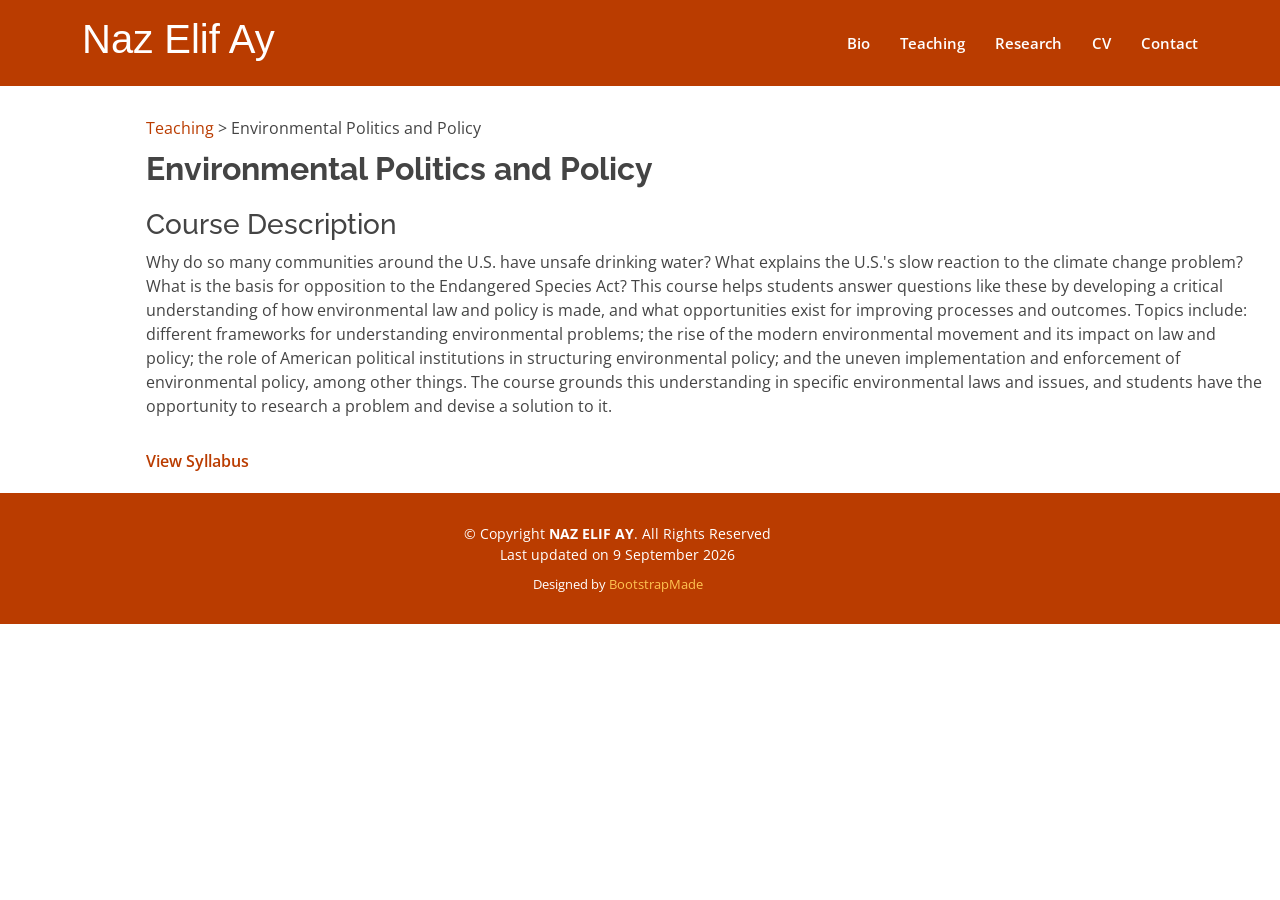
==== teaching/environmental-politics-policy.html @ 3abb6822 "Redesign site with Bio, Teaching, Research, CV, Contact sections Restructure the homepage around a n" ====
<!DOCTYPE html>
<html lang="en">

<head>
  <meta charset="utf-8">
  <meta content="width=device-width, initial-scale=1.0" name="viewport">

  <title>Environmental Politics and Policy | Naz Elif Ay</title>
  <meta content="" name="description">
  <meta content="" name="keywords">

  <!-- Favicons -->
  <link href="../assets/img/favicon.png" rel="icon">
  <link href="../assets/img/apple-touch-icon.png" rel="apple-touch-icon">

  <!-- Google Fonts -->
  <link href="https://fonts.googleapis.com/css?family=Open+Sans:300,300i,400,400i,600,600i,700,700i|Raleway:300,300i,400,400i,500,500i,600,600i,700,700i|Poppins:300,300i,400,400i,500,500i,600,600i,700,700i" rel="stylesheet">

  <!-- Vendor CSS Files -->
  <link href="../assets/vendor/aos/aos.css" rel="stylesheet">
  <link href="../assets/vendor/bootstrap/css/bootstrap.min.css" rel="stylesheet">
  <link href="../assets/vendor/bootstrap-icons/bootstrap-icons.css" rel="stylesheet">
  <link href="../assets/vendor/boxicons/css/boxicons.min.css" rel="stylesheet">
  <link href="../assets/vendor/glightbox/css/glightbox.min.css" rel="stylesheet">
  <link href="../assets/vendor/remixicon/remixicon.css" rel="stylesheet">
  <link href="../assets/vendor/swiper/swiper-bundle.min.css" rel="stylesheet">

  <!-- Template Main CSS File -->
  <link href="../assets/css/style.css" rel="stylesheet">
</head>

<body>

  <!-- ======= Header ======= -->
  <header id="header" class="fixed-top " style="background-color:#BA3C00">
    <div class="container d-flex align-items-center justify-content-lg-between">

      <h1 class="me-auto me-lg-0" style="font-family: 'Helvetica';"><a href="../index.html" style="color:white">Naz Elif Ay</a></h1>

      <nav id="navbar" class="navbar order-last order-lg-0">
        <ul>
          <li><a class="nav-link" href="../index.html#bio">Bio</a></li>
          <li><a class="nav-link" href="../index.html#teaching">Teaching</a></li>
          <li><a class="nav-link" href="../index.html#research">Research</a></li>
          <li><a class="nav-link" href="../index.html#cv">CV</a></li>
          <li><a class="nav-link" href="../index.html#contact">Contact</a></li>
        </ul>
        <i class="bi bi-list mobile-nav-toggle"></i>
      </nav><!-- .navbar -->

    </div>
  </header><!-- End Header -->

<br/><br/>

<br/><br/>

  <main id="main">
    <section class="course-detail">
      <div class="container">

        <p class="teaching-breadcrumb"><a href="../index.html#teaching">Teaching</a> &gt; Environmental Politics and Policy</p>

        <h1>Environmental Politics and Policy</h1>

        <h3>Course Description</h3>
        <p>Why do so many communities around the U.S. have unsafe drinking water? What explains the U.S.'s slow reaction to the climate change problem? What is the basis for opposition to the Endangered Species Act? This course helps students answer questions like these by developing a critical understanding of how environmental law and policy is made, and what opportunities exist for improving processes and outcomes. Topics include: different frameworks for understanding environmental problems; the rise of the modern environmental movement and its impact on law and policy; the role of American political institutions in structuring environmental policy; and the uneven implementation and enforcement of environmental policy, among other things. The course grounds this understanding in specific environmental laws and issues, and students have the opportunity to research a problem and devise a solution to it.</p>

        <a href="../assets/docs/environmental-politics-policy-syllabus.pdf" target="_blank" class="course-syllabus-link">View Syllabus</a>

      </div>
    </section>
  </main><!-- End #main -->

  <!-- ======= Footer ======= -->
  <footer id="footer" style="background-color:#BA3C00;margin-left:-15%;">

    <div class="container align-items-center justify-content-lg-between">
      <div class="copyright">
        &copy; Copyright <strong><span>NAZ ELIF AY</span></strong>. All Rights Reserved
	<br/>
	Last updated on 9 September 2026 </div>
      <div class="credits">
        Designed by <a href="https://bootstrapmade.com/">BootstrapMade</a>
      </div>
    </div>
  </footer><!-- End Footer -->

  <div id="preloader"></div>
  <a href="#" class="back-to-top d-flex align-items-center justify-content-center"><i class="bi bi-arrow-up-short"></i></a>

  <!-- Vendor JS Files -->
  <script src="../assets/vendor/purecounter/purecounter_vanilla.js"></script>
  <script src="../assets/vendor/aos/aos.js"></script>
  <script src="../assets/vendor/bootstrap/js/bootstrap.bundle.min.js"></script>
  <script src="../assets/vendor/glightbox/js/glightbox.min.js"></script>
  <script src="../assets/vendor/isotope-layout/isotope.pkgd.min.js"></script>
  <script src="../assets/vendor/swiper/swiper-bundle.min.js"></script>
  <script src="../assets/vendor/php-email-form/validate.js"></script>

  <!-- Template Main JS File -->
  <script src="../assets/js/main.js"></script>

</body>

</html>
---- assets/css/style.css ----
/**
* Template Name: Gp
* Updated: May 30 2023 with Bootstrap v5.3.0
* Template URL: https://bootstrapmade.com/gp-free-multipurpose-html-bootstrap-template/
* Author: BootstrapMade.com
* License: https://bootstrapmade.com/license/
*/

/*--------------------------------------------------------------
# General
--------------------------------------------------------------*/
body {
  font-family: "Open Sans", sans-serif;
  color: #444444;
   margin-left: 10%;  
}

a {
  color: #ffc451;
  text-decoration: none;
}

a:hover {
  color: #ffd584;
  text-decoration: none;
}

h1,
h2,
h3,
h4,
h5,
h6 {
  font-family: "Raleway", sans-serif;
}

/*--------------------------------------------------------------
# Back to top button
--------------------------------------------------------------*/
.back-to-top {
  position: fixed;
  visibility: hidden;
  opacity: 0;
  right: 15px;
  bottom: 15px;
  z-index: 996;
  background: #ffc451;
  width: 40px;
  height: 40px;
  border-radius: 4px;
  transition: all 0.4s;
}

.back-to-top i {
  font-size: 28px;
  color: #151515;
  line-height: 0;
}

.back-to-top:hover {
  background: #151515;
}

.back-to-top:hover i {
  color: #ffc451;
}

.back-to-top.active {
  visibility: visible;
  opacity: 1;
}

/*--------------------------------------------------------------
# Preloader
--------------------------------------------------------------*/
#preloader {
  position: fixed;
  top: 0;
  left: 0;
  right: 0;
  bottom: 0;
  z-index: 9999;
  overflow: hidden;
  background: #151515;
}

#preloader:before {
  content: "";
  position: fixed;
  top: calc(50% - 0px);
  left: calc(50% - 30px);
  border: 6px solid #ffc451;
  border-top-color: #151515;
  border-bottom-color: #151515;
  border-radius: 50%;
  width: 60px;
  height: 60px;
  animation: animate-preloader 1s linear infinite;
}

@keyframes animate-preloader {
  0% {
    transform: rotate(0deg);
  }

  100% {
    transform: rotate(360deg);
  }
}

/*--------------------------------------------------------------
# Disable aos animation delay on mobile devices
--------------------------------------------------------------*/
@media screen and (max-width: 768px) {
  [data-aos-delay] {
    transition-delay: 0 !important;
  }
}

/*--------------------------------------------------------------
# Header
--------------------------------------------------------------*/
#header {
  transition: all 0.5s;
  z-index: 997;
  padding: 15px 0;
}

#header.header-scrolled,
#header.header-inner-pages {
  background: rgba(0, 0, 0, 0.8);
}

#header .logo {
  font-size: 32px;
  margin: 0;
  padding: 0;
  line-height: 1;
  font-weight: 700;
  letter-spacing: 2px;
  text-transform: uppercase;
}

#header .logo a {
  color: #fff;
}

#header .logo a span {
  color: #ffc451;
}

#header .logo img {
  max-height: 40px;
}

/*--------------------------------------------------------------
#  Get Startet Button
--------------------------------------------------------------*/
.get-started-btn {
  color: #fff;
  border-radius: 4px;
  padding: 7px 25px 8px 25px;
  white-space: nowrap;
  transition: 0.3s;
  font-size: 14px;
  display: inline-block;
  border: 2px solid #ffc451;
}

.get-started-btn:hover {
  background: #ffbb38;
  color: #343a40;
}

@media (max-width: 992px) {
  .get-started-btn {
    padding: 7px 20px 8px 20px;
    margin-right: 15px;
  }
}

/*--------------------------------------------------------------
# Navigation Menu
--------------------------------------------------------------*/
/**
* Desktop Navigation 
*/
.navbar {
  padding: 0;
}

.navbar ul {
  margin: 0;
  padding: 0;
  display: flex;
  list-style: none;
  align-items: center;
}

.navbar li {
  position: relative;
}

.navbar a,
.navbar a:focus {
  display: flex;
  align-items: center;
  justify-content: space-between;
  padding: 10px 0 10px 30px;
  font-size: 15px;
  font-weight: 600;
  color: #fff;
  white-space: nowrap;
  transition: 0.3s;
}

.navbar a i,
.navbar a:focus i {
  font-size: 12px;
  line-height: 0;
  margin-left: 5px;
}

.navbar a:hover,
.navbar .active,
.navbar .active:focus,
.navbar li:hover>a {
  color: #ffc451;
}

.navbar .dropdown ul {
  display: block;
  position: absolute;
  left: 14px;
  top: calc(100% + 30px);
  margin: 0;
  padding: 10px 0;
  z-index: 99;
  opacity: 0;
  visibility: hidden;
  background: #fff;
  box-shadow: 0px 0px 30px rgba(127, 137, 161, 0.25);
  transition: 0.3s;
}

.navbar .dropdown ul li {
  min-width: 200px;
}

.navbar .dropdown ul a {
  padding: 10px 20px;
  font-size: 14px;
  text-transform: none;
  color: #151515;
  font-weight: 400;
}

.navbar .dropdown ul a i {
  font-size: 12px;
}

.navbar .dropdown ul a:hover,
.navbar .dropdown ul .active:hover,
.navbar .dropdown ul li:hover>a {
  background-color: #ffc451;
}

.navbar .dropdown:hover>ul {
  opacity: 1;
  top: 100%;
  visibility: visible;
}

.navbar .dropdown .dropdown ul {
  top: 0;
  left: calc(100% - 30px);
  visibility: hidden;
}

.navbar .dropdown .dropdown:hover>ul {
  opacity: 1;
  top: 0;
  left: 100%;
  visibility: visible;
}

@media (max-width: 1366px) {
  .navbar .dropdown .dropdown ul {
    left: -90%;
  }

  .navbar .dropdown .dropdown:hover>ul {
    left: -100%;
  }
}

/**
* Mobile Navigation 
*/
.mobile-nav-toggle {
  color: #fff;
  font-size: 28px;
  cursor: pointer;
  display: none;
  line-height: 0;
  transition: 0.5s;
}

@media (max-width: 991px) {
  .mobile-nav-toggle {
    display: block;
  }

  .navbar ul {
    display: none;
  }
}

.navbar-mobile {
  position: fixed;
  overflow: hidden;
  top: 0;
  right: 0;
  left: 0;
  bottom: 0;
  background: rgba(0, 0, 0, 0.9);
  transition: 0.3s;
  z-index: 999;
}

.navbar-mobile .mobile-nav-toggle {
  position: absolute;
  top: 15px;
  right: 15px;
}

.navbar-mobile ul {
  display: block;
  position: absolute;
  top: 55px;
  right: 15px;
  bottom: 15px;
  left: 15px;
  padding: 10px 0;
  background-color: #fff;
  overflow-y: auto;
  transition: 0.3s;
}

.navbar-mobile a,
.navbar-mobile a:focus {
  padding: 10px 20px;
  font-size: 15px;
  color: #151515;
}

.navbar-mobile a:hover,
.navbar-mobile .active,
.navbar-mobile li:hover>a {
  color: #151515;
  background-color: #ffc451;
}

.navbar-mobile .getstarted,
.navbar-mobile .getstarted:focus {
  margin: 15px;
}

.navbar-mobile .dropdown ul {
  position: static;
  display: none;
  margin: 10px 20px;
  padding: 10px 0;
  z-index: 99;
  opacity: 1;
  visibility: visible;
  background: #fff;
  box-shadow: 0px 0px 30px rgba(127, 137, 161, 0.25);
}

.navbar-mobile .dropdown ul li {
  min-width: 200px;
}

.navbar-mobile .dropdown ul a {
  padding: 10px 20px;
  color: #151515;
}

.navbar-mobile .dropdown ul a i {
  font-size: 12px;
}

.navbar-mobile .dropdown ul a:hover,
.navbar-mobile .dropdown ul .active:hover,
.navbar-mobile .dropdown ul li:hover>a {
  background-color: #ffc451;
}

.navbar-mobile .dropdown>.dropdown-active {
  display: block;
}

/*--------------------------------------------------------------
# Hero Section
--------------------------------------------------------------*/
#hero {
  width: 100%;
  height: 100vh;
  background: url("../img/hero-bg.jpg") top center;
  background-size: cover;
  position: relative;
}

#hero:before {
  content: "";
  background: rgba(0, 0, 0, 0.6);
  position: absolute;
  bottom: 0;
  top: 0;
  left: 0;
  right: 0;
}

#hero .container {
  position: relative;
  padding-top: 74px;
  text-align: center;
}

#hero h1 {
  margin: 0;
  font-size: 56px;
  font-weight: 700;
  line-height: 64px;
  color: #fff;
  font-family: "Poppins", sans-serif;
}

#hero h1 span {
  color: #ffc451;
}

#hero h2 {
  color: rgba(255, 255, 255, 0.9);
  margin: 10px 0 0 0;
  font-size: 24px;
}

#hero .icon-box {
  padding: 30px 20px;
  transition: ease-in-out 0.3s;
  border: 1px solid rgba(255, 255, 255, 0.3);
  height: 100%;
  text-align: center;
}

#hero .icon-box i {
  font-size: 32px;
  line-height: 1;
  color: #ffc451;
}

#hero .icon-box h3 {
  font-weight: 700;
  margin: 10px 0 0 0;
  padding: 0;
  line-height: 1;
  font-size: 20px;
  line-height: 26px;
}

#hero .icon-box h3 a {
  color: #fff;
  transition: ease-in-out 0.3s;
}

#hero .icon-box h3 a:hover {
  color: #ffc451;
}

#hero .icon-box:hover {
  border-color: #ffc451;
}

@media (min-width: 1024px) {
  #hero {
    background-attachment: fixed;
  }
}

@media (max-width: 768px) {
  #hero {
    height: auto;
  }

  #hero h1 {
    font-size: 28px;
    line-height: 36px;
  }

  #hero h2 {
    font-size: 20px;
    line-height: 24px;
  }
}

/*--------------------------------------------------------------
# Sections General
--------------------------------------------------------------*/
section {
  padding: 20px 0;
  overflow: hidden;
}

.section-title {
  padding-bottom: 40px;
}

.section-title h2 {
  font-size: 14px;
  font-weight: 500;
  padding: 0;
  line-height: 1px;
  margin: 0 0 5px 0;
  letter-spacing: 2px;
  text-transform: uppercase;
  color: #aaaaaa;
  font-family: "Poppins", sans-serif;
}

.section-title h2::after {
  content: "";
  width: 120px;
  height: 1px;
  display: inline-block;
  background: #ffde9e;
  margin: 4px 10px;
}

.section-title p {
  margin: 0;
  margin: 0;
  font-size: 36px;
  font-weight: 700;
  text-transform: uppercase;
  font-family: "Poppins", sans-serif;
  color: #151515;
}

/*--------------------------------------------------------------
# About
--------------------------------------------------------------*/
.about .content h3 {
  font-weight: 700;
  font-size: 28px;
  font-family: "Poppins", sans-serif;
}

.about .content ul {
  list-style: none;
  padding: 0;
}

.about .content ul li {
  padding: 0 0 8px 26px;
  position: relative;
}

.about .content ul i {
  position: absolute;
  font-size: 20px;
  left: 0;
  top: -3px;
  color: #ffc451;
}

.about .content p:last-child {
  margin-bottom: 0;
}

/*--------------------------------------------------------------
# Clients
--------------------------------------------------------------*/
.clients {
  padding-top: 20px;
}

.clients .swiper-slide img {
  opacity: 0.5;
  transition: 0.3s;
  filter: grayscale(100);
}

.clients .swiper-slide img:hover {
  filter: none;
  opacity: 1;
}

.clients .swiper-pagination {
  margin-top: 20px;
  position: relative;
}

.clients .swiper-pagination .swiper-pagination-bullet {
  width: 12px;
  height: 12px;
  background-color: #fff;
  opacity: 1;
  background-color: #ddd;
}

.clients .swiper-pagination .swiper-pagination-bullet-active {
  background-color: #ffc451;
}

/*--------------------------------------------------------------
# Features
--------------------------------------------------------------*/
.features {
  padding-top: 20px;
}

.features .icon-box {
  padding-left: 15px;
}

.features .icon-box h4 {
  font-size: 20px;
  font-weight: 700;
  margin: 5px 0 10px 60px;
}

.features .icon-box i {
  font-size: 48px;
  float: left;
  color: #ffc451;
}

.features .icon-box p {
  font-size: 15px;
  color: #848484;
  margin-left: 60px;
}

.features .image {
  background-position: center center;
  background-repeat: no-repeat;
  background-size: cover;
  min-height: 400px;
}

/*--------------------------------------------------------------
# Services
--------------------------------------------------------------*/
.services .icon-box {
  text-align: center;
  border: 1px solid #ebebeb;
  padding: 80px 20px;
  transition: all ease-in-out 0.3s;
  background: #fff;
}

.services .icon-box .icon {
  margin: 0 auto;
  width: 64px;
  height: 64px;
  background: #ffc451;
  border-radius: 4px;
  display: flex;
  align-items: center;
  justify-content: center;
  margin-bottom: 20px;
  transition: 0.3s;
}

.services .icon-box .icon i {
  color: #151515;
  font-size: 28px;
  transition: ease-in-out 0.3s;
}

.services .icon-box h4 {
  font-weight: 700;
  margin-bottom: 15px;
  font-size: 24px;
}

.services .icon-box h4 a {
  color: #151515;
  transition: ease-in-out 0.3s;
}

.services .icon-box h4 a:hover {
  color: #ffc451;
}

.services .icon-box p {
  line-height: 24px;
  font-size: 14px;
  margin-bottom: 0;
}

.services .icon-box:hover {
  border-color: #fff;
  box-shadow: 0px 0 25px 0 rgba(0, 0, 0, 0.1);
  transform: translateY(-10px);
}

/*--------------------------------------------------------------
# Cta
--------------------------------------------------------------*/
.cta {
  background: linear-gradient(rgba(2, 2, 2, 0.5), rgba(0, 0, 0, 0.5)), url("../img/cta-bg.jpg") fixed center center;
  background-size: cover;
  padding: 60px 0;
}

.cta h3 {
  color: #fff;
  font-size: 28px;
  font-weight: 700;
}

.cta p {
  color: #fff;
}

.cta .cta-btn {
  font-family: "Raleway", sans-serif;
  font-weight: 600;
  font-size: 16px;
  letter-spacing: 1px;
  display: inline-block;
  padding: 8px 28px;
  border-radius: 4px;
  transition: 0.5s;
  margin-top: 10px;
  border: 2px solid #fff;
  color: #fff;
}

.cta .cta-btn:hover {
  background: #ffc451;
  border-color: #ffc451;
  color: #151515;
}

/*--------------------------------------------------------------
# Portfolio
--------------------------------------------------------------*/
.portfolio .portfolio-item {
  margin-bottom: 30px;
}

.portfolio #portfolio-flters {
  padding: 0;
  margin: 0 auto 20px auto;
  list-style: none;
  text-align: center;
}

.portfolio #portfolio-flters li {
  cursor: pointer;
  display: inline-block;
  padding: 8px 15px 10px 15px;
  font-size: 14px;
  font-weight: 600;
  line-height: 1;
  text-transform: uppercase;
  color: #444444;
  margin-bottom: 5px;
  transition: all 0.3s ease-in-out;
  border-radius: 3px;
}

.portfolio #portfolio-flters li:hover,
.portfolio #portfolio-flters li.filter-active {
  color: #151515;
  background: #ffc451;
}

.portfolio #portfolio-flters li:last-child {
  margin-right: 0;
}

.portfolio .portfolio-wrap {
  transition: 0.3s;
  position: relative;
  overflow: hidden;
  z-index: 1;
  background: rgba(21, 21, 21, 0.6);
}

.portfolio .portfolio-wrap::before {
  content: "";
  background: rgba(21, 21, 21, 0.6);
  position: absolute;
  left: 0;
  right: 0;
  top: 0;
  bottom: 0;
  transition: all ease-in-out 0.3s;
  z-index: 2;
  opacity: 0;
}

.portfolio .portfolio-wrap img {
  transition: all ease-in-out 0.3s;
}

.portfolio .portfolio-wrap .portfolio-info {
  opacity: 0;
  position: absolute;
  top: 0;
  left: 0;
  right: 0;
  bottom: 0;
  z-index: 3;
  transition: all ease-in-out 0.3s;
  display: flex;
  flex-direction: column;
  justify-content: flex-end;
  align-items: flex-start;
  padding: 20px;
}

.portfolio .portfolio-wrap .portfolio-info h4 {
  font-size: 20px;
  color: #fff;
  font-weight: 600;
}

.portfolio .portfolio-wrap .portfolio-info p {
  color: rgba(255, 255, 255, 0.7);
  font-size: 14px;
  text-transform: uppercase;
  padding: 0;
  margin: 0;
  font-style: italic;
}

.portfolio .portfolio-wrap .portfolio-links {
  text-align: center;
  z-index: 4;
}

.portfolio .portfolio-wrap .portfolio-links a {
  color: #fff;
  margin: 0 5px 0 0;
  font-size: 28px;
  display: inline-block;
  transition: 0.3s;
}

.portfolio .portfolio-wrap .portfolio-links a:hover {
  color: #ffc451;
}

.portfolio .portfolio-wrap:hover::before {
  opacity: 1;
}

.portfolio .portfolio-wrap:hover img {
  transform: scale(1.2);
}

.portfolio .portfolio-wrap:hover .portfolio-info {
  opacity: 1;
}

/*--------------------------------------------------------------
# Portfolio Details
--------------------------------------------------------------*/
.portfolio-details {
  padding-top: 40px;
}

.portfolio-details .portfolio-details-slider img {
  width: 100%;
}

.portfolio-details .portfolio-details-slider .swiper-pagination {
  margin-top: 20px;
  position: relative;
}

.portfolio-details .portfolio-details-slider .swiper-pagination .swiper-pagination-bullet {
  width: 12px;
  height: 12px;
  background-color: #fff;
  opacity: 1;
  border: 1px solid #ffc451;
}

.portfolio-details .portfolio-details-slider .swiper-pagination .swiper-pagination-bullet-active {
  background-color: #ffc451;
}

.portfolio-details .portfolio-info {
  padding: 30px;
  box-shadow: 0px 0 30px rgba(21, 21, 21, 0.08);
}

.portfolio-details .portfolio-info h3 {
  font-size: 22px;
  font-weight: 700;
  margin-bottom: 20px;
  padding-bottom: 20px;
  border-bottom: 1px solid #eee;
}

.portfolio-details .portfolio-info ul {
  list-style: none;
  padding: 0;
  font-size: 15px;
}

.portfolio-details .portfolio-info ul li+li {
  margin-top: 10px;
}

.portfolio-details .portfolio-description {
  padding-top: 30px;
}

.portfolio-details .portfolio-description h2 {
  font-size: 26px;
  font-weight: 700;
  margin-bottom: 20px;
}

.portfolio-details .portfolio-description p {
  padding: 0;
}

/*--------------------------------------------------------------
# Counts
--------------------------------------------------------------*/
.counts .content {
  padding: 30px 0;
}

.counts .content h3 {
  font-weight: 700;
  font-size: 34px;
  color: #151515;
}

.counts .content p {
  margin-bottom: 0;
}

.counts .content .count-box {
  padding: 20px 0;
  width: 100%;
}

.counts .content .count-box i {
  display: block;
  font-size: 36px;
  color: #ffc451;
  float: left;
}

.counts .content .count-box span {
  font-size: 36px;
  line-height: 30px;
  display: block;
  font-weight: 700;
  color: #151515;
  margin-left: 50px;
}

.counts .content .count-box p {
  padding: 15px 0 0 0;
  margin: 0 0 0 50px;
  font-family: "Raleway", sans-serif;
  font-size: 14px;
  color: #3b3b3b;
}

.counts .content .count-box a {
  font-weight: 600;
  display: block;
  margin-top: 20px;
  color: #3b3b3b;
  font-size: 15px;
  font-family: "Poppins", sans-serif;
  transition: ease-in-out 0.3s;
}

.counts .content .count-box a:hover {
  color: #626262;
}

.counts .image {
  background: url("../img/counts-img.jpg") center center no-repeat;
  background-size: cover;
  min-height: 400px;
}

@media (max-width: 991px) {
  .counts .image {
    text-align: center;
  }

  .counts .image img {
    max-width: 80%;
  }
}

@media (max-width: 667px) {
  .counts .image img {
    max-width: 100%;
  }
}

/*--------------------------------------------------------------
# Testimonials
--------------------------------------------------------------*/
.testimonials {
  padding: 80px 0;
  background: url("../img/testimonials-bg.jpg") no-repeat;
  background-position: center center;
  background-size: cover;
  position: relative;
}

.testimonials::before {
  content: "";
  position: absolute;
  left: 0;
  right: 0;
  top: 0;
  bottom: 0;
  background: rgba(0, 0, 0, 0.7);
}

.testimonials .section-header {
  margin-bottom: 40px;
}

.testimonials .testimonials-carousel,
.testimonials .testimonials-slider {
  overflow: hidden;
}

.testimonials .testimonial-item {
  text-align: center;
  color: #fff;
}

.testimonials .testimonial-item .testimonial-img {
  width: 100px;
  border-radius: 50%;
  border: 6px solid rgba(255, 255, 255, 0.15);
  margin: 0 auto;
}

.testimonials .testimonial-item h3 {
  font-size: 20px;
  font-weight: bold;
  margin: 10px 0 5px 0;
  color: #fff;
}

.testimonials .testimonial-item h4 {
  font-size: 14px;
  color: #ddd;
  margin: 0 0 15px 0;
}

.testimonials .testimonial-item .quote-icon-left,
.testimonials .testimonial-item .quote-icon-right {
  color: rgba(255, 255, 255, 0.6);
  font-size: 26px;
}

.testimonials .testimonial-item .quote-icon-left {
  display: inline-block;
  left: -5px;
  position: relative;
}

.testimonials .testimonial-item .quote-icon-right {
  display: inline-block;
  right: -5px;
  position: relative;
  top: 10px;
}

.testimonials .testimonial-item p {
  font-style: italic;
  margin: 0 auto 15px auto;
  color: #eee;
}

.testimonials .swiper-pagination {
  margin-top: 20px;
  position: relative;
}

.testimonials .swiper-pagination .swiper-pagination-bullet {
  width: 12px;
  height: 12px;
  background-color: rgba(255, 255, 255, 0.4);
  opacity: 0.5;
}

.testimonials .swiper-pagination .swiper-pagination-bullet-active {
  background-color: #ffc451;
  opacity: 1;
}

@media (min-width: 1024px) {
  .testimonials {
    background-attachment: fixed;
  }
}

@media (min-width: 992px) {
  .testimonials .testimonial-item p {
    width: 80%;
  }
}

/*--------------------------------------------------------------
# Team
--------------------------------------------------------------*/
.team {
  background: #fff;
  padding: 60px 0;
}

.team .member {
  margin-bottom: 20px;
  overflow: hidden;
  border-radius: 5px;
  background: #fff;
  box-shadow: 0px 2px 15px rgba(0, 0, 0, 0.1);
}

.team .member .member-img {
  position: relative;
  overflow: hidden;
}

.team .member .social {
  position: absolute;
  left: 0;
  bottom: 30px;
  right: 0;
  opacity: 0;
  transition: ease-in-out 0.3s;
  text-align: center;
}

.team .member .social a {
  transition: color 0.3s;
  color: #151515;
  margin: 0 3px;
  border-radius: 4px;
  width: 36px;
  height: 36px;
  background: rgba(255, 255, 255, 0.8);
  transition: ease-in-out 0.3s;
  color: #484848;
  display: inline-flex;
  justify-content: center;
  align-items: center;
}

.team .member .social a:hover {
  color: #151515;
  background: #ffc451;
}

.team .member .social i {
  font-size: 18px;
  line-height: 0;
}

.team .member .member-info {
  padding: 25px 15px;
}

.team .member .member-info h4 {
  font-weight: 700;
  margin-bottom: 5px;
  font-size: 18px;
  color: #151515;
}

.team .member .member-info span {
  display: block;
  font-size: 13px;
  font-weight: 400;
  color: #aaaaaa;
}

.team .member .member-info p {
  font-style: italic;
  font-size: 14px;
  line-height: 26px;
  color: #777777;
}

.team .member:hover .social {
  opacity: 1;
  bottom: 15px;
}

/*--------------------------------------------------------------
# Contact
--------------------------------------------------------------*/
.contact .info {
  width: 100%;
  background: #fff;
}

.contact .info i {
  font-size: 20px;
  background: #ffc451;
  color: #151515;
  float: left;
  width: 44px;
  height: 44px;
  display: flex;
  justify-content: center;
  align-items: center;
  border-radius: 4px;
  transition: all 0.3s ease-in-out;
}

.contact .info h4 {
  padding: 0 0 0 60px;
  font-size: 22px;
  font-weight: 600;
  margin-bottom: 5px;
  color: #151515;
}

.contact .info p {
  padding: 0 0 0 60px;
  margin-bottom: 0;
  font-size: 14px;
  color: #484848;
}

.contact .info .email,
.contact .info .phone {
  margin-top: 40px;
}

.contact .php-email-form {
  width: 100%;
  background: #fff;
}

.contact .php-email-form .form-group {
  padding-bottom: 8px;
}

.contact .php-email-form .error-message {
  display: none;
  color: #fff;
  background: #ed3c0d;
  text-align: left;
  padding: 15px;
  font-weight: 600;
}

.contact .php-email-form .error-message br+br {
  margin-top: 25px;
}

.contact .php-email-form .sent-message {
  display: none;
  color: #fff;
  background: #18d26e;
  text-align: center;
  padding: 15px;
  font-weight: 600;
}

.contact .php-email-form .loading {
  display: none;
  background: #fff;
  text-align: center;
  padding: 15px;
}

.contact .php-email-form .loading:before {
  content: "";
  display: inline-block;
  border-radius: 50%;
  width: 24px;
  height: 24px;
  margin: 0 10px -6px 0;
  border: 3px solid #18d26e;
  border-top-color: #eee;
  animation: animate-loading 1s linear infinite;
}

.contact .php-email-form input,
.contact .php-email-form textarea {
  border-radius: 0;
  box-shadow: none;
  font-size: 14px;
  border-radius: 4px;
}

.contact .php-email-form input:focus,
.contact .php-email-form textarea:focus {
  border-color: #ffc451;
}

.contact .php-email-form input {
  height: 44px;
}

.contact .php-email-form textarea {
  padding: 10px 12px;
}

.contact .php-email-form button[type=submit] {
  background: #ffc451;
  border: 0;
  padding: 10px 24px;
  color: #151515;
  transition: 0.4s;
  border-radius: 4px;
}

.contact .php-email-form button[type=submit]:hover {
  background: #ffcd6b;
}

@keyframes animate-loading {
  0% {
    transform: rotate(0deg);
  }

  100% {
    transform: rotate(360deg);
  }
}

/*--------------------------------------------------------------
# Breadcrumbs
--------------------------------------------------------------*/
.breadcrumbs {
  padding: 15px 0;
  background: whitesmoke;
  min-height: 40px;
  margin-top: 74px;
}

.breadcrumbs h2 {
  font-size: 28px;
  font-weight: 400;
}

.breadcrumbs ol {
  display: flex;
  flex-wrap: wrap;
  list-style: none;
  padding: 0;
  margin: 0;
}

.breadcrumbs ol li+li {
  padding-left: 10px;
}

.breadcrumbs ol li+li::before {
  display: inline-block;
  padding-right: 10px;
  color: #2f2f2f;
  content: "/";
}

@media (max-width: 992px) {
  .breadcrumbs {
    margin-top: 68px;
  }

  .breadcrumbs .d-flex {
    display: block !important;
  }

  .breadcrumbs ol {
    display: block;
  }

  .breadcrumbs ol li {
    display: inline-block;
  }
}

/*--------------------------------------------------------------
# Footer
--------------------------------------------------------------*/
#footer {
  background: black;
  padding: 0 0 30px 0;
  color: #fff;
  font-size: 14px;
}

#footer .footer-top {
  background: #151515;
  border-bottom: 1px solid #222222;
  padding: 60px 0 30px 0;
}

#footer .footer-top .footer-info {
  margin-bottom: 30px;
}

#footer .footer-top .footer-info h3 {
  font-size: 28px;
  margin: 0 0 20px 0;
  padding: 2px 0 2px 0;
  line-height: 1;
  font-weight: 700;
  text-transform: uppercase;
}

#footer .footer-top .footer-info h3 span {
  color: #ffc451;
}

#footer .footer-top .footer-info p {
  font-size: 14px;
  line-height: 24px;
  margin-bottom: 0;
  font-family: "Raleway", sans-serif;
  color: #fff;
}

#footer .footer-top .social-links a {
  font-size: 18px;
  display: inline-block;
  background: #292929;
  color: #fff;
  line-height: 1;
  padding: 8px 0;
  margin-right: 4px;
  border-radius: 4px;
  text-align: center;
  width: 36px;
  height: 36px;
  transition: 0.3s;
}

#footer .footer-top .social-links a:hover {
  background: #ffc451;
  color: #151515;
  text-decoration: none;
}

#footer .footer-top h4 {
  font-size: 16px;
  font-weight: 600;
  color: #fff;
  position: relative;
  padding-bottom: 12px;
}

#footer .footer-top .footer-links {
  margin-bottom: 30px;
}

#footer .footer-top .footer-links ul {
  list-style: none;
  padding: 0;
  margin: 0;
}

#footer .footer-top .footer-links ul i {
  padding-right: 2px;
  color: #ffc451;
  font-size: 18px;
  line-height: 1;
}

#footer .footer-top .footer-links ul li {
  padding: 10px 0;
  display: flex;
  align-items: center;
}

#footer .footer-top .footer-links ul li:first-child {
  padding-top: 0;
}

#footer .footer-top .footer-links ul a {
  color: #fff;
  transition: 0.3s;
  display: inline-block;
  line-height: 1;
}

#footer .footer-top .footer-links ul a:hover {
  color: #ffc451;
}

#footer .footer-top .footer-newsletter form {
  margin-top: 30px;
  background: #fff;
  padding: 6px 10px;
  position: relative;
  border-radius: 4px;
}

#footer .footer-top .footer-newsletter form input[type=email] {
  border: 0;
  padding: 4px;
  width: calc(100% - 110px);
}

#footer .footer-top .footer-newsletter form input[type=submit] {
  position: absolute;
  top: 0;
  right: -2px;
  bottom: 0;
  border: 0;
  background: none;
  font-size: 16px;
  padding: 0 20px;
  background: #ffc451;
  color: #151515;
  transition: 0.3s;
  border-radius: 0 4px 4px 0;
}

#footer .footer-top .footer-newsletter form input[type=submit]:hover {
  background: #ffcd6b;
}

#footer .copyright {
  text-align: center;
  padding-top: 30px;
}

#footer .credits {
  padding-top: 10px;
  text-align: center;
  font-size: 13px;
  color: #fff;
}

/*--------------------------------------------------------------
# Welcome heading
--------------------------------------------------------------*/
.welcome-heading {
  text-align: left;
  margin-bottom: 20px;
}

.welcome-heading h1 {
  font-size: 42px;
  font-weight: 700;
  margin: 0;
}

/*--------------------------------------------------------------
# Bio section
--------------------------------------------------------------*/
.bio-photo-col {
  text-align: center;
  margin-bottom: 30px;
}

.bio-photo {
  width: 100%;
  max-width: 220px;
  aspect-ratio: 3 / 4;
  object-fit: cover;
  border-radius: 6px;
  margin-bottom: 18px;
}

.bio-name {
  font-weight: 700;
  font-size: 24px;
  margin-bottom: 4px;
  color: #151515;
}

.bio-title {
  font-weight: 700;
  color: #555555;
  margin-bottom: 2px;
}

.bio-sub {
  color: #555555;
  margin-bottom: 2px;
}

/*--------------------------------------------------------------
# Teaching section
--------------------------------------------------------------*/
.course-card {
  display: block;
  width: 100%;
  text-decoration: none;
  color: #151515;
  margin-bottom: 30px;
}

.course-card:hover {
  color: #BA3C00;
}

.course-card:hover h3 {
  color: #BA3C00;
}

.course-photo-placeholder {
  width: 100%;
  aspect-ratio: 4 / 3;
  background: #f5f5f5;
  border: 1px dashed #cccccc;
  border-radius: 6px;
  display: flex;
  align-items: center;
  justify-content: center;
  text-align: center;
  color: #999999;
  font-size: 13px;
  padding: 10px;
  margin-bottom: 12px;
}

.course-card-photo {
  width: 100%;
  aspect-ratio: 4 / 3;
  object-fit: cover;
  border-radius: 6px;
  margin-bottom: 12px;
}

.course-card h3 {
  font-size: 15px;
  font-weight: 700;
  text-transform: uppercase;
  margin-bottom: 6px;
  font-family: "Raleway", sans-serif;
}

.course-meta {
  font-size: 14px;
  color: #555555;
  margin-bottom: 2px;
}

/*--------------------------------------------------------------
# Teaching course detail pages
--------------------------------------------------------------*/
.teaching-breadcrumb {
  font-size: 16px;
  margin-bottom: 10px;
}

.teaching-breadcrumb a {
  color: #BA3C00;
  text-decoration: none;
}

.teaching-breadcrumb a:hover {
  text-decoration: underline;
}

.course-detail h1 {
  font-size: 32px;
  font-weight: 700;
  margin-bottom: 20px;
}

.course-meta-detail {
  color: #555555;
  margin-bottom: 6px;
}

.course-syllabus-link {
  display: inline-block;
  margin-top: 15px;
  font-weight: 600;
  color: #BA3C00;
}

/*--------------------------------------------------------------
# Research section
--------------------------------------------------------------*/
.research-item {
  margin-bottom: 22px;
}

.research-item p {
  margin-bottom: 4px;
}

/*--------------------------------------------------------------
# CV section
--------------------------------------------------------------*/
.cv-button {
  display: inline-block;
  padding: 10px 26px;
  background: #BA3C00;
  color: #ffffff !important;
  border-radius: 4px;
  font-weight: 600;
  text-decoration: none;
}

.cv-button:hover {
  background: #8A2D00;
  color: #ffffff !important;
}
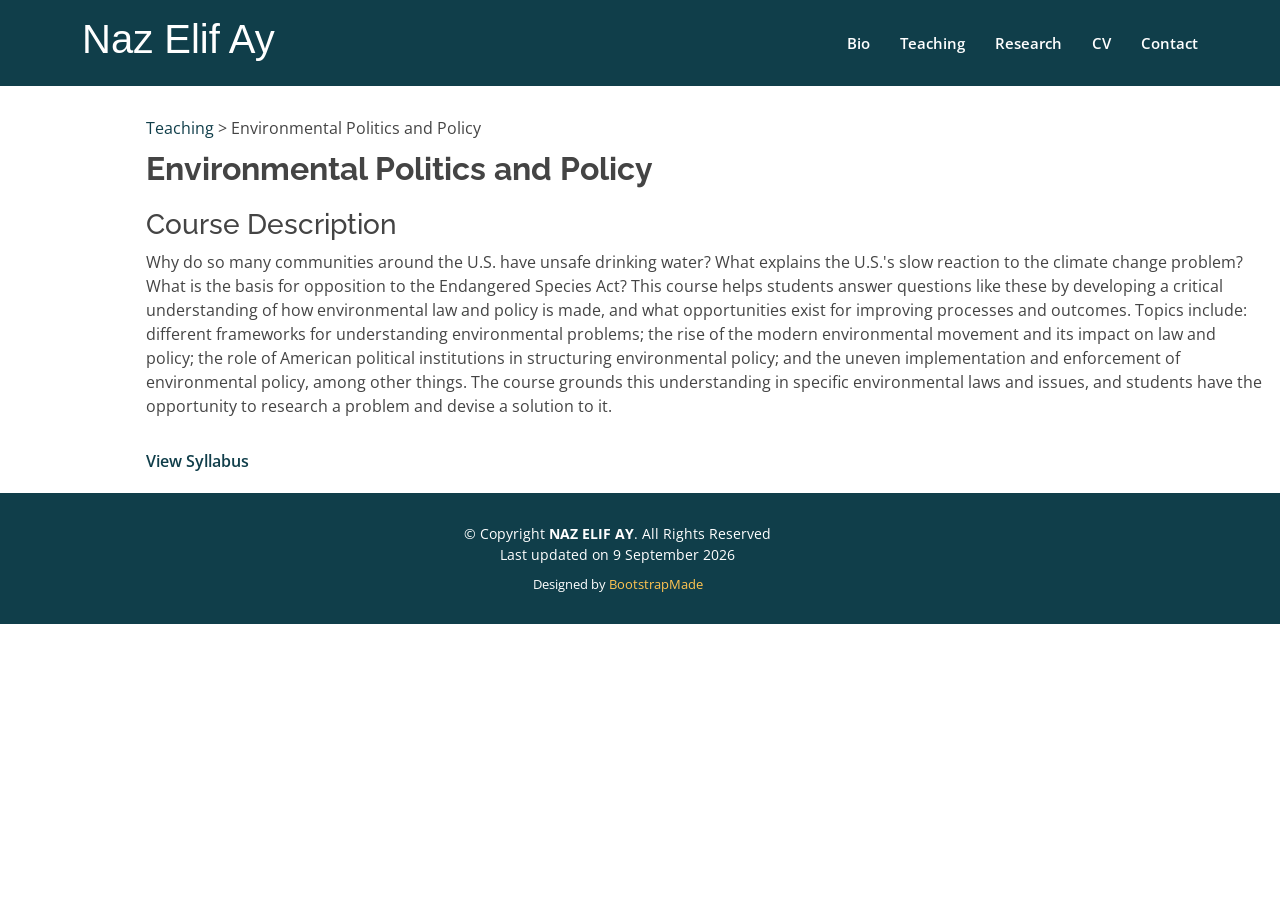
==== commit ddd15e0e: "Change header/accent color to dark teal (#103e4a) Co-Authored-By: Claude Sonnet 5 <noreply@anthropic" ====
--- a/teaching/environmental-politics-policy.html
+++ b/teaching/environmental-politics-policy.html
@@ -32,7 +32,7 @@
 <body>
 
   <!-- ======= Header ======= -->
-  <header id="header" class="fixed-top " style="background-color:#BA3C00">
+  <header id="header" class="fixed-top " style="background-color:#103e4a">
     <div class="container d-flex align-items-center justify-content-lg-between">
 
       <h1 class="me-auto me-lg-0" style="font-family: 'Helvetica';"><a href="../index.html" style="color:white">Naz Elif Ay</a></h1>
@@ -73,7 +73,7 @@
   </main><!-- End #main -->
 
   <!-- ======= Footer ======= -->
-  <footer id="footer" style="background-color:#BA3C00;margin-left:-15%;">
+  <footer id="footer" style="background-color:#103e4a;margin-left:-15%;">
 
     <div class="container align-items-center justify-content-lg-between">
       <div class="copyright">
--- a/assets/css/style.css
+++ b/assets/css/style.css
@@ -1613,11 +1613,11 @@
 }
 
 .course-card:hover {
-  color: #BA3C00;
+  color: #103e4a;
 }
 
 .course-card:hover h3 {
-  color: #BA3C00;
+  color: #103e4a;
 }
 
 .course-photo-placeholder {
@@ -1667,7 +1667,7 @@
 }
 
 .teaching-breadcrumb a {
-  color: #BA3C00;
+  color: #103e4a;
   text-decoration: none;
 }
 
@@ -1690,7 +1690,7 @@
   display: inline-block;
   margin-top: 15px;
   font-weight: 600;
-  color: #BA3C00;
+  color: #103e4a;
 }
 
 /*--------------------------------------------------------------
@@ -1710,7 +1710,7 @@
 .cv-button {
   display: inline-block;
   padding: 10px 26px;
-  background: #BA3C00;
+  background: #103e4a;
   color: #ffffff !important;
   border-radius: 4px;
   font-weight: 600;
@@ -1718,6 +1718,6 @@
 }
 
 .cv-button:hover {
-  background: #8A2D00;
+  background: #0b2c35;
   color: #ffffff !important;
 }
